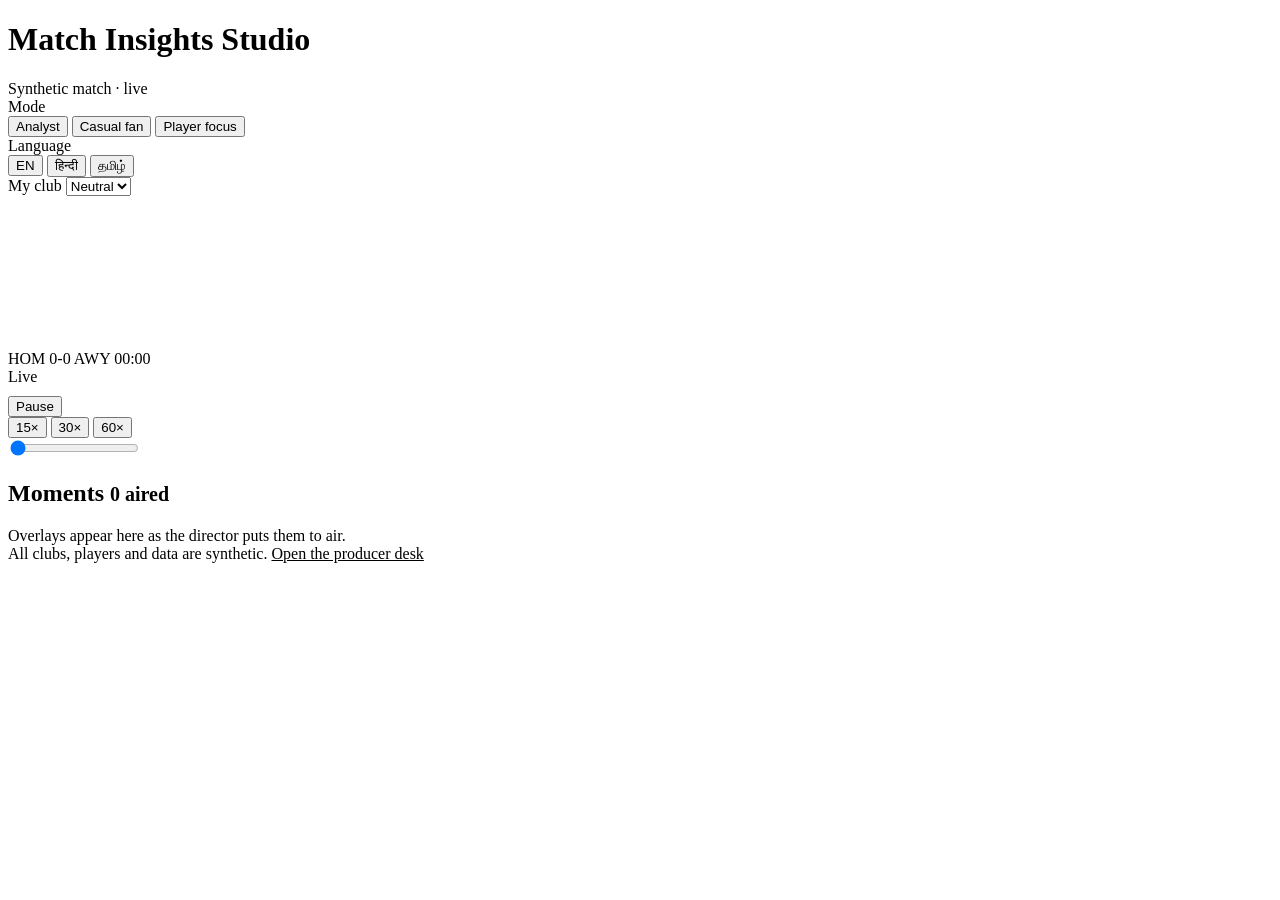
==== frontend/index.html @ f79d4e05 "Initial commit: Match Insights Studio Synthetic match engine, interpreter, agents with verifier and " ====
<!doctype html>
<html lang="en">
<head>
<meta charset="utf-8">
<meta name="viewport" content="width=device-width, initial-scale=1, viewport-fit=cover">
<!--HEAD-START-->
<title>Match Insights Studio</title>
<meta name="claude:viewport-fit-sides" content="cover">
<link rel="preconnect" href="https://fonts.googleapis.com">
<link rel="preconnect" href="https://fonts.gstatic.com" crossorigin>
<link rel="stylesheet" href="https://fonts.googleapis.com/css2?family=Barlow+Condensed:wght@600;700&family=IBM+Plex+Mono:wght@500;600&family=IBM+Plex+Sans:wght@400;500;600&family=Noto+Sans+Devanagari:wght@400;600&family=Noto+Sans+Tamil:wght@400;600&display=swap">
<!--HEAD-END-->
<link rel="stylesheet" href="/static/styles.css">
</head>
<body>
<!--BODY-START-->
<div class="wrap">
  <header class="topbar">
    <div class="brand">
      <h1>Match Insights Studio</h1>
      <span class="tag" id="srcTag">Synthetic match · live</span>
    </div>
    <div class="controls" role="group" aria-label="Viewer profile">
      <label class="field"><span>Mode</span>
        <div class="seg" id="modeSeg">
          <button type="button" data-v="analyst" aria-pressed="true">Analyst</button>
          <button type="button" data-v="casual" aria-pressed="false">Casual fan</button>
          <button type="button" data-v="player" aria-pressed="false">Player focus</button>
        </div>
      </label>
      <label class="field"><span>Language</span>
        <div class="seg" id="langSeg">
          <button type="button" data-v="en" aria-pressed="true">EN</button>
          <button type="button" data-v="hi" aria-pressed="false">हिन्दी</button>
          <button type="button" data-v="ta" aria-pressed="false">தமிழ்</button>
        </div>
      </label>
      <label class="field" for="clubSel"><span>My club</span>
        <select id="clubSel"><option value="">Neutral</option></select>
      </label>
      <label class="field" for="playerSel" id="playerField" hidden><span>Player</span>
        <select id="playerSel"></select>
      </label>
    </div>
  </header>

  <main class="stage">
    <section style="display:grid;gap:10px;min-width:0">
      <div class="feed" id="feed">
        <canvas id="pitch" aria-label="Top-down match feed"></canvas>
        <div class="gfx" id="gfx">
          <div class="bug" id="bug" aria-live="polite">
            <span class="team"><i id="homeChip"></i><span id="homeCode">HOM</span></span>
            <span class="score"><span id="sh">0</span><span>-</span><span id="sa">0</span></span>
            <span class="team"><span id="awayCode">AWY</span><i id="awayChip"></i></span>
            <span class="clock" id="clock">00:00</span>
          </div>
          <div class="live-dot" id="liveDot"><b></b><span id="liveLbl">Live</span></div>
          <div class="ticker" id="ticker"></div>
        </div>
      </div>
      <div class="transport" id="transport">
        <button class="btn primary" type="button" id="playBtn">Pause</button>
        <div class="seg" id="speedSeg" aria-label="Replay speed">
          <button type="button" data-v="15" aria-pressed="false">15×</button>
          <button type="button" data-v="30" aria-pressed="true">30×</button>
          <button type="button" data-v="60" aria-pressed="false">60×</button>
        </div>
        <div class="scrub" id="scrubWrap"><input type="range" id="scrub" min="0" max="100" step="1" value="0" aria-label="Match time"></div>
        <div class="chips" id="jumps"></div>
      </div>
    </section>

    <aside class="rail" id="rail">
      <div class="panel" id="statsPanel"></div>
      <div class="panel" id="flowPanel"></div>
    </aside>
  </main>

  <section class="panel">
    <h2>Moments <small id="momCount">0 aired</small></h2>
    <div class="moments" id="moments"><div class="empty">Overlays appear here as the director puts them to air.</div></div>
  </section>

  <footer class="foot">
    <span>All clubs, players and data are synthetic.</span>
    <span id="agentInfo"></span>
    <a href="/producer" id="deskLink" style="color:var(--accent)">Open the producer desk</a>
  </footer>
</div>

<aside class="drawer" id="drawer" hidden aria-label="Why this overlay"></aside>
<!--BODY-END-->
<script src="/static/pitch.js"></script>
<script src="/static/viewer.js"></script>
</body>
</html>
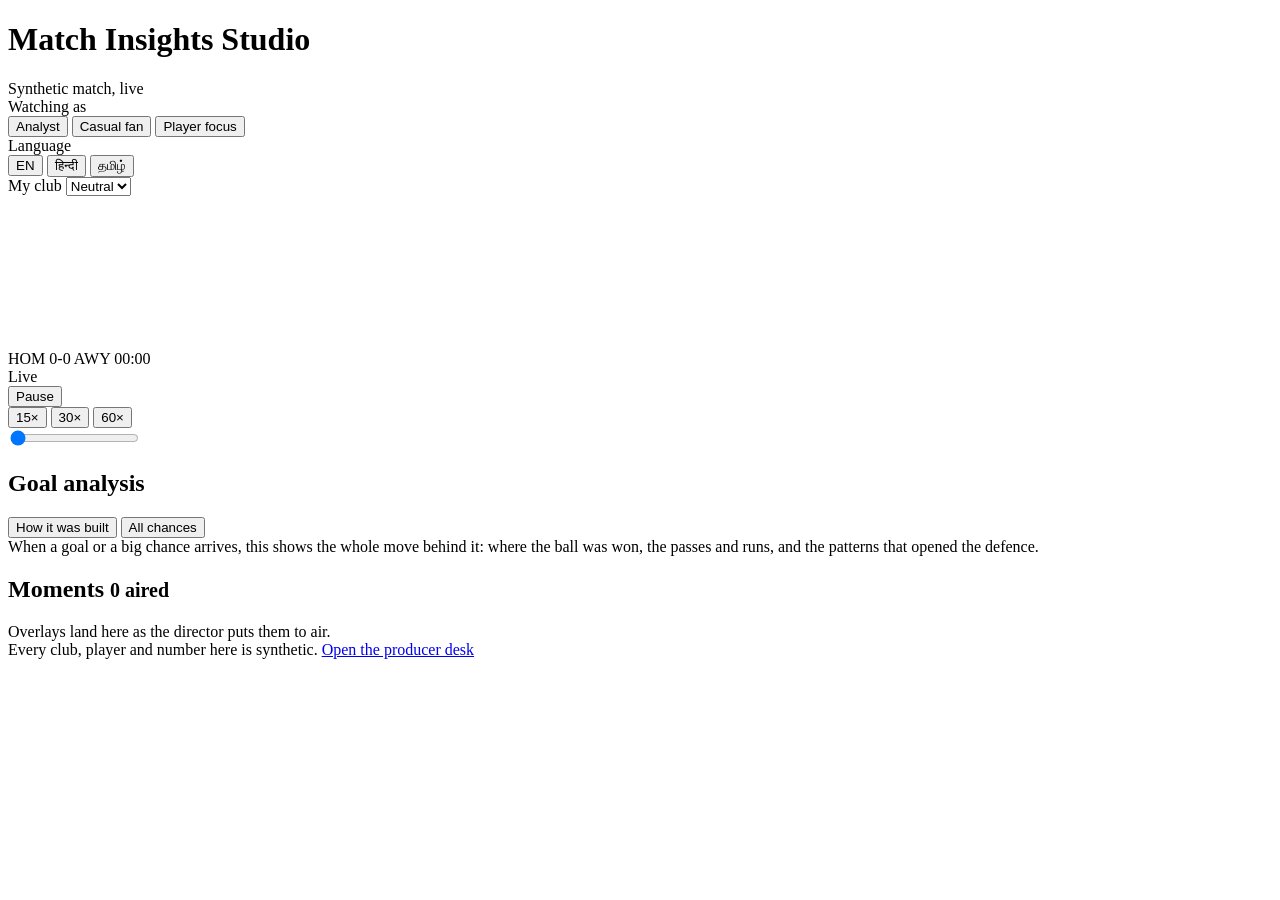
==== commit d29fba1d: "Add goal build-up analysis and a lighter, humanised studio look Goal analysis (backend/app/buildup.p" ====
--- a/frontend/index.html
+++ b/frontend/index.html
@@ -8,7 +8,7 @@
 <meta name="claude:viewport-fit-sides" content="cover">
 <link rel="preconnect" href="https://fonts.googleapis.com">
 <link rel="preconnect" href="https://fonts.gstatic.com" crossorigin>
-<link rel="stylesheet" href="https://fonts.googleapis.com/css2?family=Barlow+Condensed:wght@600;700&family=IBM+Plex+Mono:wght@500;600&family=IBM+Plex+Sans:wght@400;500;600&family=Noto+Sans+Devanagari:wght@400;600&family=Noto+Sans+Tamil:wght@400;600&display=swap">
+<link rel="stylesheet" href="https://fonts.googleapis.com/css2?family=Figtree:wght@400;500;600;700&family=Noto+Sans+Devanagari:wght@400;600&family=Noto+Sans+Tamil:wght@400;600&display=swap">
 <!--HEAD-END-->
 <link rel="stylesheet" href="/static/styles.css">
 </head>
@@ -17,11 +17,14 @@
 <div class="wrap">
   <header class="topbar">
     <div class="brand">
-      <h1>Match Insights Studio</h1>
-      <span class="tag" id="srcTag">Synthetic match · live</span>
+      <span class="mark" aria-hidden="true"></span>
+      <div>
+        <h1>Match Insights Studio</h1>
+        <span class="tag" id="srcTag">Synthetic match, live</span>
+      </div>
     </div>
     <div class="controls" role="group" aria-label="Viewer profile">
-      <label class="field"><span>Mode</span>
+      <label class="field"><span>Watching as</span>
         <div class="seg" id="modeSeg">
           <button type="button" data-v="analyst" aria-pressed="true">Analyst</button>
           <button type="button" data-v="casual" aria-pressed="false">Casual fan</button>
@@ -45,7 +48,7 @@
   </header>
 
   <main class="stage">
-    <section style="display:grid;gap:10px;min-width:0">
+    <section class="screen">
       <div class="feed" id="feed">
         <canvas id="pitch" aria-label="Top-down match feed"></canvas>
         <div class="gfx" id="gfx">
@@ -77,15 +80,28 @@
     </aside>
   </main>
 
-  <section class="panel">
-    <h2>Moments <small id="momCount">0 aired</small></h2>
-    <div class="moments" id="moments"><div class="empty">Overlays appear here as the director puts them to air.</div></div>
-  </section>
+  <div class="lower-grid">
+    <section class="card mint" id="analysisPanel" aria-labelledby="anTitle">
+      <div class="card-head">
+        <h2 id="anTitle">Goal analysis</h2>
+        <div class="seg small" id="anTabs" aria-label="Analysis view">
+          <button type="button" data-v="one" aria-pressed="true">How it was built</button>
+          <button type="button" data-v="all" aria-pressed="false">All chances</button>
+        </div>
+      </div>
+      <div id="anBody"><div class="empty">When a goal or a big chance arrives, this shows the whole move behind it: where the ball was won, the passes and runs, and the patterns that opened the defence.</div></div>
+    </section>
+
+    <section class="card butter">
+      <h2>Moments <small id="momCount">0 aired</small></h2>
+      <div class="moments" id="moments"><div class="empty">Overlays land here as the director puts them to air.</div></div>
+    </section>
+  </div>
 
   <footer class="foot">
-    <span>All clubs, players and data are synthetic.</span>
+    <span>Every club, player and number here is synthetic.</span>
     <span id="agentInfo"></span>
-    <a href="/producer" id="deskLink" style="color:var(--accent)">Open the producer desk</a>
+    <a href="/producer" id="deskLink">Open the producer desk</a>
   </footer>
 </div>
 
